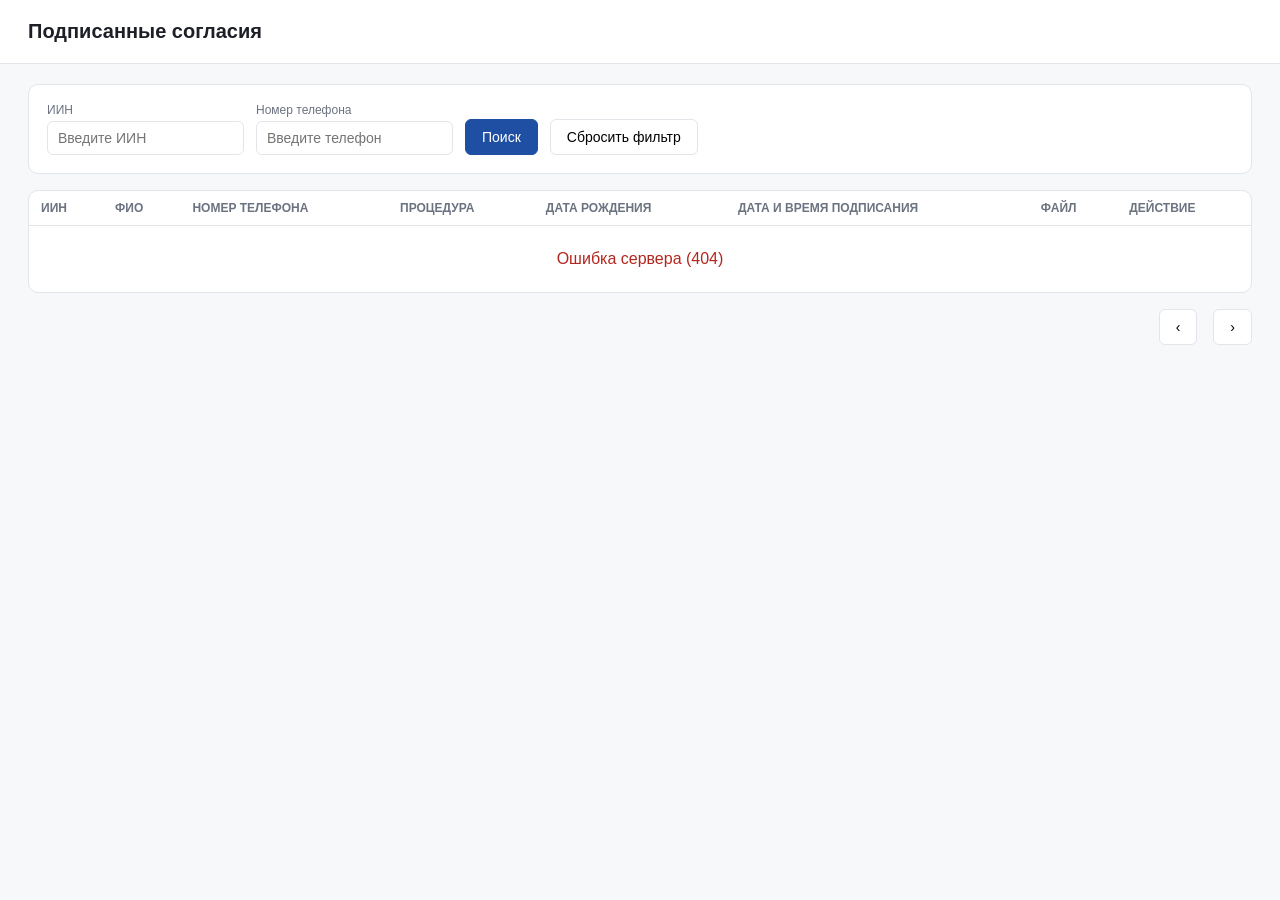
==== backend/app/static_admin/index.html @ dbfa3c67 "Rename admin.html to index.html" ====
<!DOCTYPE html>
<html lang="ru">
<head>
<meta charset="UTF-8" />
<meta name="viewport" content="width=device-width, initial-scale=1.0" />
<title>Подписанные согласия — Admin</title>
<style>
  :root { --border: #e2e5ea; --accent: #1E4FA3; --text: #1c1f26; --muted: #6b7280; }
  * { box-sizing: border-box; }
  body { font-family: -apple-system, Segoe UI, Roboto, Arial, sans-serif; margin: 0; background: #f7f8fa; color: var(--text); }
  header { padding: 20px 28px; background: #fff; border-bottom: 1px solid var(--border); }
  h1 { font-size: 20px; margin: 0; }
  main { padding: 20px 28px; }
  .panel { background: #fff; border: 1px solid var(--border); border-radius: 10px; padding: 18px; margin-bottom: 16px; }
  .filters { display: flex; gap: 12px; flex-wrap: wrap; align-items: flex-end; }
  .field { display: flex; flex-direction: column; gap: 4px; }
  .field label { font-size: 12px; color: var(--muted); }
  input[type="text"] { padding: 8px 10px; border: 1px solid var(--border); border-radius: 6px; font-size: 14px; min-width: 180px; }
  button { padding: 9px 16px; border-radius: 6px; border: 1px solid var(--border); background: #fff; cursor: pointer; font-size: 14px; }
  button.primary { background: var(--accent); color: #fff; border-color: var(--accent); }
  button.danger { color: #b3261e; border-color: #f0c9c6; }
  button:hover { filter: brightness(0.97); }
  table { width: 100%; border-collapse: collapse; font-size: 14px; }
  th, td { text-align: left; padding: 10px 12px; border-bottom: 1px solid var(--border); white-space: nowrap; }
  th { color: var(--muted); font-weight: 600; font-size: 12px; text-transform: uppercase; }
  tbody tr:hover { background: #fafbfc; }
  .actions { display: flex; gap: 8px; }
  .pagination { display: flex; align-items: center; gap: 8px; justify-content: flex-end; margin-top: 12px; }
  .pagination span { font-size: 13px; color: var(--muted); }
  .empty, .error { padding: 24px; text-align: center; color: var(--muted); }
  .error { color: #b3261e; }
</style>
</head>
<body>
<header><h1>Подписанные согласия</h1></header>
<main>
  <div class="panel filters">
    <div class="field">
      <label for="fIin">ИИН</label>
      <input type="text" id="fIin" placeholder="Введите ИИН" />
    </div>
    <div class="field">
      <label for="fPhone">Номер телефона</label>
      <input type="text" id="fPhone" placeholder="Введите телефон" />
    </div>
    <button class="primary" id="searchBtn">Поиск</button>
    <button id="resetBtn">Сбросить фильтр</button>
  </div>

  <div class="panel" style="padding:0; overflow-x:auto;">
    <table>
      <thead>
        <tr>
          <th>ИИН</th>
          <th>ФИО</th>
          <th>Номер телефона</th>
          <th>Процедура</th>
          <th>Дата рождения</th>
          <th>Дата и время подписания</th>
          <th>Файл</th>
          <th>Действие</th>
        </tr>
      </thead>
      <tbody id="tableBody"></tbody>
    </table>
    <div id="emptyState" class="empty" style="display:none;">Ничего не найдено</div>
    <div id="errorState" class="error" style="display:none;"></div>
  </div>

  <div class="pagination">
    <span id="totalLabel"></span>
    <button id="prevBtn">‹</button>
    <span id="pageLabel"></span>
    <button id="nextBtn">›</button>
  </div>
</main>

<script>
// Same origin as this page — adjust if the dashboard is hosted separately
// from the FastAPI backend.
const API_BASE = '';

let page = 1;
const pageSize = 10;

const els = {
  iin: document.getElementById('fIin'),
  phone: document.getElementById('fPhone'),
  body: document.getElementById('tableBody'),
  empty: document.getElementById('emptyState'),
  error: document.getElementById('errorState'),
  total: document.getElementById('totalLabel'),
  pageLabel: document.getElementById('pageLabel'),
  prevBtn: document.getElementById('prevBtn'),
  nextBtn: document.getElementById('nextBtn'),
};

document.getElementById('searchBtn').addEventListener('click', () => { page = 1; load(); });
document.getElementById('resetBtn').addEventListener('click', () => {
  els.iin.value = '';
  els.phone.value = '';
  page = 1;
  load();
});
els.prevBtn.addEventListener('click', () => { if (page > 1) { page -= 1; load(); } });
els.nextBtn.addEventListener('click', () => { page += 1; load(); });

async function load() {
  els.error.style.display = 'none';
  const params = new URLSearchParams({
    iin: els.iin.value.trim(),
    phone: els.phone.value.trim(),
    page: String(page),
    page_size: String(pageSize),
  });

  try {
    // Browsers show their native Basic Auth prompt automatically on the
    // first 401 from this endpoint — no custom login form needed.
    const res = await fetch(`${API_BASE}/api/v1/admin/agreements?${params}`, {
      credentials: 'include',
    });
    if (!res.ok) throw new Error(`Ошибка сервера (${res.status})`);
    const data = await res.json();
    render(data);
  } catch (err) {
    els.body.innerHTML = '';
    els.empty.style.display = 'none';
    els.error.style.display = 'block';
    els.error.textContent = err.message || 'Не удалось загрузить данные';
  }
}

function render(data) {
  els.body.innerHTML = '';
  els.empty.style.display = data.items.length ? 'none' : 'block';

  for (const row of data.items) {
    const tr = document.createElement('tr');
    tr.innerHTML = `
      <td>${escapeHtml(row.iin)}</td>
      <td>${escapeHtml(row.full_name)}</td>
      <td>${escapeHtml(row.phone || '')}</td>
      <td>${escapeHtml(row.procedure || '')}</td>
      <td>${escapeHtml(formatDate(row.date_of_birth))}</td>
      <td>${escapeHtml(formatDateTime(row.signed_at))}</td>
      <td>
        <button data-id="${row.agreement_id}" data-action="download">Скачать</button>
      </td>
      <td>
        <div class="actions">
          <button class="danger" data-id="${row.agreement_id}" data-action="delete">Удалить</button>
        </div>
      </td>
    `;
    els.body.appendChild(tr);
  }

  els.body.querySelectorAll('[data-action="download"]').forEach((btn) => {
    btn.addEventListener('click', () => {
      window.open(`${API_BASE}/api/v1/admin/agreements/${btn.dataset.id}/download?file_type=pdf`, '_blank');
    });
  });

  els.body.querySelectorAll('[data-action="delete"]').forEach((btn) => {
    btn.addEventListener('click', () => onDelete(btn.dataset.id));
  });

  els.total.textContent = `Кол-во записей: ${data.total}`;
  const lastPage = Math.max(Math.ceil(data.total / pageSize), 1);
  els.pageLabel.textContent = `${data.page} / ${lastPage}`;
  els.prevBtn.disabled = data.page <= 1;
  els.nextBtn.disabled = data.page >= lastPage;
}

async function onDelete(agreementId) {
  if (!confirm('Удалить это согласие безвозвратно?')) return;
  try {
    const res = await fetch(`${API_BASE}/api/v1/admin/agreements/${agreementId}`, {
      method: 'DELETE',
      credentials: 'include',
    });
    if (!res.ok) throw new Error(`Ошибка сервера (${res.status})`);
    load();
  } catch (err) {
    alert(err.message || 'Не удалось удалить запись');
  }
}

function formatDate(value) {
  if (!value) return '';
  const d = new Date(value);
  return Number.isNaN(d.getTime()) ? value : d.toLocaleDateString('ru-RU');
}

function formatDateTime(value) {
  if (!value) return '';
  const d = new Date(value);
  return Number.isNaN(d.getTime()) ? value : d.toLocaleString('ru-RU');
}

function escapeHtml(value) {
  return String(value ?? '').replace(/[&<>"']/g, (c) => ({
    '&': '&amp;', '<': '&lt;', '>': '&gt;', '"': '&quot;', "'": '&#39;',
  }[c]));
}

load();
</script>
</body>
</html>
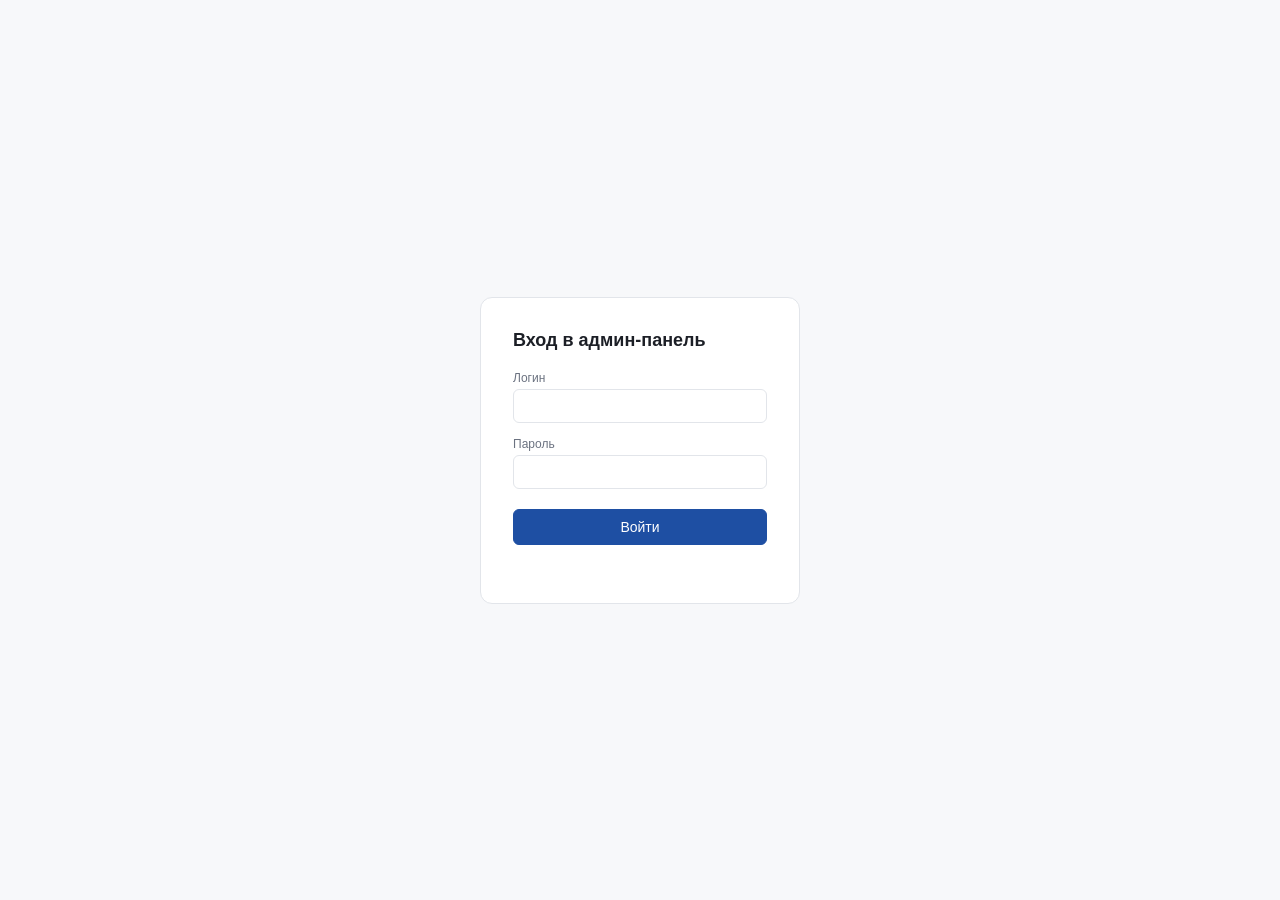
==== commit 3853edfe: "Update index.html" ====
--- a/backend/app/static_admin/index.html
+++ b/backend/app/static_admin/index.html
@@ -8,14 +8,14 @@
   :root { --border: #e2e5ea; --accent: #1E4FA3; --text: #1c1f26; --muted: #6b7280; }
   * { box-sizing: border-box; }
   body { font-family: -apple-system, Segoe UI, Roboto, Arial, sans-serif; margin: 0; background: #f7f8fa; color: var(--text); }
-  header { padding: 20px 28px; background: #fff; border-bottom: 1px solid var(--border); }
+  header { padding: 20px 28px; background: #fff; border-bottom: 1px solid var(--border); display: flex; align-items: center; justify-content: space-between; }
   h1 { font-size: 20px; margin: 0; }
   main { padding: 20px 28px; }
   .panel { background: #fff; border: 1px solid var(--border); border-radius: 10px; padding: 18px; margin-bottom: 16px; }
   .filters { display: flex; gap: 12px; flex-wrap: wrap; align-items: flex-end; }
   .field { display: flex; flex-direction: column; gap: 4px; }
   .field label { font-size: 12px; color: var(--muted); }
-  input[type="text"] { padding: 8px 10px; border: 1px solid var(--border); border-radius: 6px; font-size: 14px; min-width: 180px; }
+  input[type="text"], input[type="password"] { padding: 8px 10px; border: 1px solid var(--border); border-radius: 6px; font-size: 14px; min-width: 180px; }
   button { padding: 9px 16px; border-radius: 6px; border: 1px solid var(--border); background: #fff; cursor: pointer; font-size: 14px; }
   button.primary { background: var(--accent); color: #fff; border-color: var(--accent); }
   button.danger { color: #b3261e; border-color: #f0c9c6; }
@@ -29,59 +29,95 @@
   .pagination span { font-size: 13px; color: var(--muted); }
   .empty, .error { padding: 24px; text-align: center; color: var(--muted); }
   .error { color: #b3261e; }
+
+  /* Login screen */
+  #loginScreen { display: flex; align-items: center; justify-content: center; min-height: 100vh; }
+  #loginBox { background: #fff; border: 1px solid var(--border); border-radius: 12px; padding: 32px; width: 320px; }
+  #loginBox h2 { margin: 0 0 20px; font-size: 18px; }
+  #loginBox .field { margin-bottom: 14px; }
+  #loginBox input { width: 100%; }
+  #loginBox button { width: 100%; margin-top: 6px; }
+  #loginError { color: #b3261e; font-size: 13px; margin-top: 10px; min-height: 16px; }
+  #appScreen { display: none; }
 </style>
 </head>
 <body>
-<header><h1>Подписанные согласия</h1></header>
-<main>
-  <div class="panel filters">
-    <div class="field">
-      <label for="fIin">ИИН</label>
-      <input type="text" id="fIin" placeholder="Введите ИИН" />
+
+<div id="loginScreen">
+  <div id="loginBox">
+    <h2>Вход в админ-панель</h2>
+    <form id="loginForm">
+      <div class="field">
+        <label for="loginUsername">Логин</label>
+        <input type="text" id="loginUsername" autocomplete="username" required />
+      </div>
+      <div class="field">
+        <label for="loginPassword">Пароль</label>
+        <input type="password" id="loginPassword" autocomplete="current-password" required />
+      </div>
+      <button class="primary" type="submit">Войти</button>
+      <div id="loginError"></div>
+    </form>
+  </div>
+</div>
+
+<div id="appScreen">
+  <header>
+    <h1>Подписанные согласия</h1>
+    <button id="logoutBtn">Выйти</button>
+  </header>
+  <main>
+    <div class="panel filters">
+      <div class="field">
+        <label for="fIin">ИИН</label>
+        <input type="text" id="fIin" placeholder="Введите ИИН" />
+      </div>
+      <div class="field">
+        <label for="fPhone">Номер телефона</label>
+        <input type="text" id="fPhone" placeholder="Введите телефон" />
+      </div>
+      <button class="primary" id="searchBtn">Поиск</button>
+      <button id="resetBtn">Сбросить фильтр</button>
     </div>
-    <div class="field">
-      <label for="fPhone">Номер телефона</label>
-      <input type="text" id="fPhone" placeholder="Введите телефон" />
+
+    <div class="panel" style="padding:0; overflow-x:auto;">
+      <table>
+        <thead>
+          <tr>
+            <th>ИИН</th>
+            <th>ФИО</th>
+            <th>Номер телефона</th>
+            <th>Процедура</th>
+            <th>Дата рождения</th>
+            <th>Дата и время подписания</th>
+            <th>Файл</th>
+            <th>Действие</th>
+          </tr>
+        </thead>
+        <tbody id="tableBody"></tbody>
+      </table>
+      <div id="emptyState" class="empty" style="display:none;">Ничего не найдено</div>
+      <div id="errorState" class="error" style="display:none;"></div>
     </div>
-    <button class="primary" id="searchBtn">Поиск</button>
-    <button id="resetBtn">Сбросить фильтр</button>
-  </div>
-
-  <div class="panel" style="padding:0; overflow-x:auto;">
-    <table>
-      <thead>
-        <tr>
-          <th>ИИН</th>
-          <th>ФИО</th>
-          <th>Номер телефона</th>
-          <th>Процедура</th>
-          <th>Дата рождения</th>
-          <th>Дата и время подписания</th>
-          <th>Файл</th>
-          <th>Действие</th>
-        </tr>
-      </thead>
-      <tbody id="tableBody"></tbody>
-    </table>
-    <div id="emptyState" class="empty" style="display:none;">Ничего не найдено</div>
-    <div id="errorState" class="error" style="display:none;"></div>
-  </div>
-
-  <div class="pagination">
-    <span id="totalLabel"></span>
-    <button id="prevBtn">‹</button>
-    <span id="pageLabel"></span>
-    <button id="nextBtn">›</button>
-  </div>
-</main>
+
+    <div class="pagination">
+      <span id="totalLabel"></span>
+      <button id="prevBtn">‹</button>
+      <span id="pageLabel"></span>
+      <button id="nextBtn">›</button>
+    </div>
+  </main>
+</div>
 
 <script>
-// Same origin as this page — adjust if the dashboard is hosted separately
-// from the FastAPI backend.
 const API_BASE = '';
-
 let page = 1;
 const pageSize = 10;
+
+const loginScreen = document.getElementById('loginScreen');
+const appScreen = document.getElementById('appScreen');
+const loginForm = document.getElementById('loginForm');
+const loginError = document.getElementById('loginError');
 
 const els = {
   iin: document.getElementById('fIin'),
@@ -105,6 +141,56 @@
 els.prevBtn.addEventListener('click', () => { if (page > 1) { page -= 1; load(); } });
 els.nextBtn.addEventListener('click', () => { page += 1; load(); });
 
+document.getElementById('logoutBtn').addEventListener('click', async () => {
+  await fetch(`${API_BASE}/api/v1/admin/logout`, { method: 'POST', credentials: 'include' });
+  showLogin();
+});
+
+loginForm.addEventListener('submit', async (e) => {
+  e.preventDefault();
+  loginError.textContent = '';
+  const username = document.getElementById('loginUsername').value.trim();
+  const password = document.getElementById('loginPassword').value;
+  try {
+    const res = await fetch(`${API_BASE}/api/v1/admin/login`, {
+      method: 'POST',
+      credentials: 'include',
+      headers: { 'Content-Type': 'application/json' },
+      body: JSON.stringify({ username, password }),
+    });
+    if (!res.ok) {
+      const data = await res.json().catch(() => ({}));
+      throw new Error(data.detail || 'Неверный логин или пароль');
+    }
+    showApp();
+  } catch (err) {
+    loginError.textContent = err.message || 'Не удалось войти';
+  }
+});
+
+function showLogin() {
+  loginScreen.style.display = 'flex';
+  appScreen.style.display = 'none';
+  document.getElementById('loginPassword').value = '';
+}
+
+function showApp() {
+  loginScreen.style.display = 'none';
+  appScreen.style.display = 'block';
+  page = 1;
+  load();
+}
+
+async function checkSession() {
+  try {
+    const res = await fetch(`${API_BASE}/api/v1/admin/me`, { credentials: 'include' });
+    if (res.ok) showApp();
+    else showLogin();
+  } catch (err) {
+    showLogin();
+  }
+}
+
 async function load() {
   els.error.style.display = 'none';
   const params = new URLSearchParams({
@@ -115,11 +201,10 @@
   });
 
   try {
-    // Browsers show their native Basic Auth prompt automatically on the
-    // first 401 from this endpoint — no custom login form needed.
     const res = await fetch(`${API_BASE}/api/v1/admin/agreements?${params}`, {
       credentials: 'include',
     });
+    if (res.status === 401) { showLogin(); return; }
     if (!res.ok) throw new Error(`Ошибка сервера (${res.status})`);
     const data = await res.json();
     render(data);
@@ -157,9 +242,7 @@
   }
 
   els.body.querySelectorAll('[data-action="download"]').forEach((btn) => {
-    btn.addEventListener('click', () => {
-      window.open(`${API_BASE}/api/v1/admin/agreements/${btn.dataset.id}/download?file_type=pdf`, '_blank');
-    });
+    btn.addEventListener('click', () => onDownload(btn.dataset.id));
   });
 
   els.body.querySelectorAll('[data-action="delete"]').forEach((btn) => {
@@ -173,6 +256,32 @@
   els.nextBtn.disabled = data.page >= lastPage;
 }
 
+async function onDownload(agreementId) {
+  try {
+    const res = await fetch(`${API_BASE}/api/v1/admin/agreements/${agreementId}/download?file_type=pdf`, {
+      credentials: 'include',
+    });
+    if (res.status === 401) { showLogin(); return; }
+    if (!res.ok) {
+      const data = await res.json().catch(() => ({}));
+      throw new Error(data.detail || `Ошибка сервера (${res.status})`);
+    }
+    const blob = await res.blob();
+    const url = URL.createObjectURL(blob);
+    const disposition = res.headers.get('Content-Disposition') || '';
+    const match = disposition.match(/filename\*?=(?:UTF-8'')?["']?([^;"'\n]+)/i);
+    const a = document.createElement('a');
+    a.href = url;
+    a.download = match ? decodeURIComponent(match[1]) : `${agreementId}.pdf`;
+    document.body.appendChild(a);
+    a.click();
+    a.remove();
+    URL.revokeObjectURL(url);
+  } catch (err) {
+    alert(err.message || 'Не удалось скачать файл');
+  }
+}
+
 async function onDelete(agreementId) {
   if (!confirm('Удалить это согласие безвозвратно?')) return;
   try {
@@ -180,6 +289,7 @@
       method: 'DELETE',
       credentials: 'include',
     });
+    if (res.status === 401) { showLogin(); return; }
     if (!res.ok) throw new Error(`Ошибка сервера (${res.status})`);
     load();
   } catch (err) {
@@ -205,7 +315,7 @@
   }[c]));
 }
 
-load();
+checkSession();
 </script>
 </body>
 </html>
